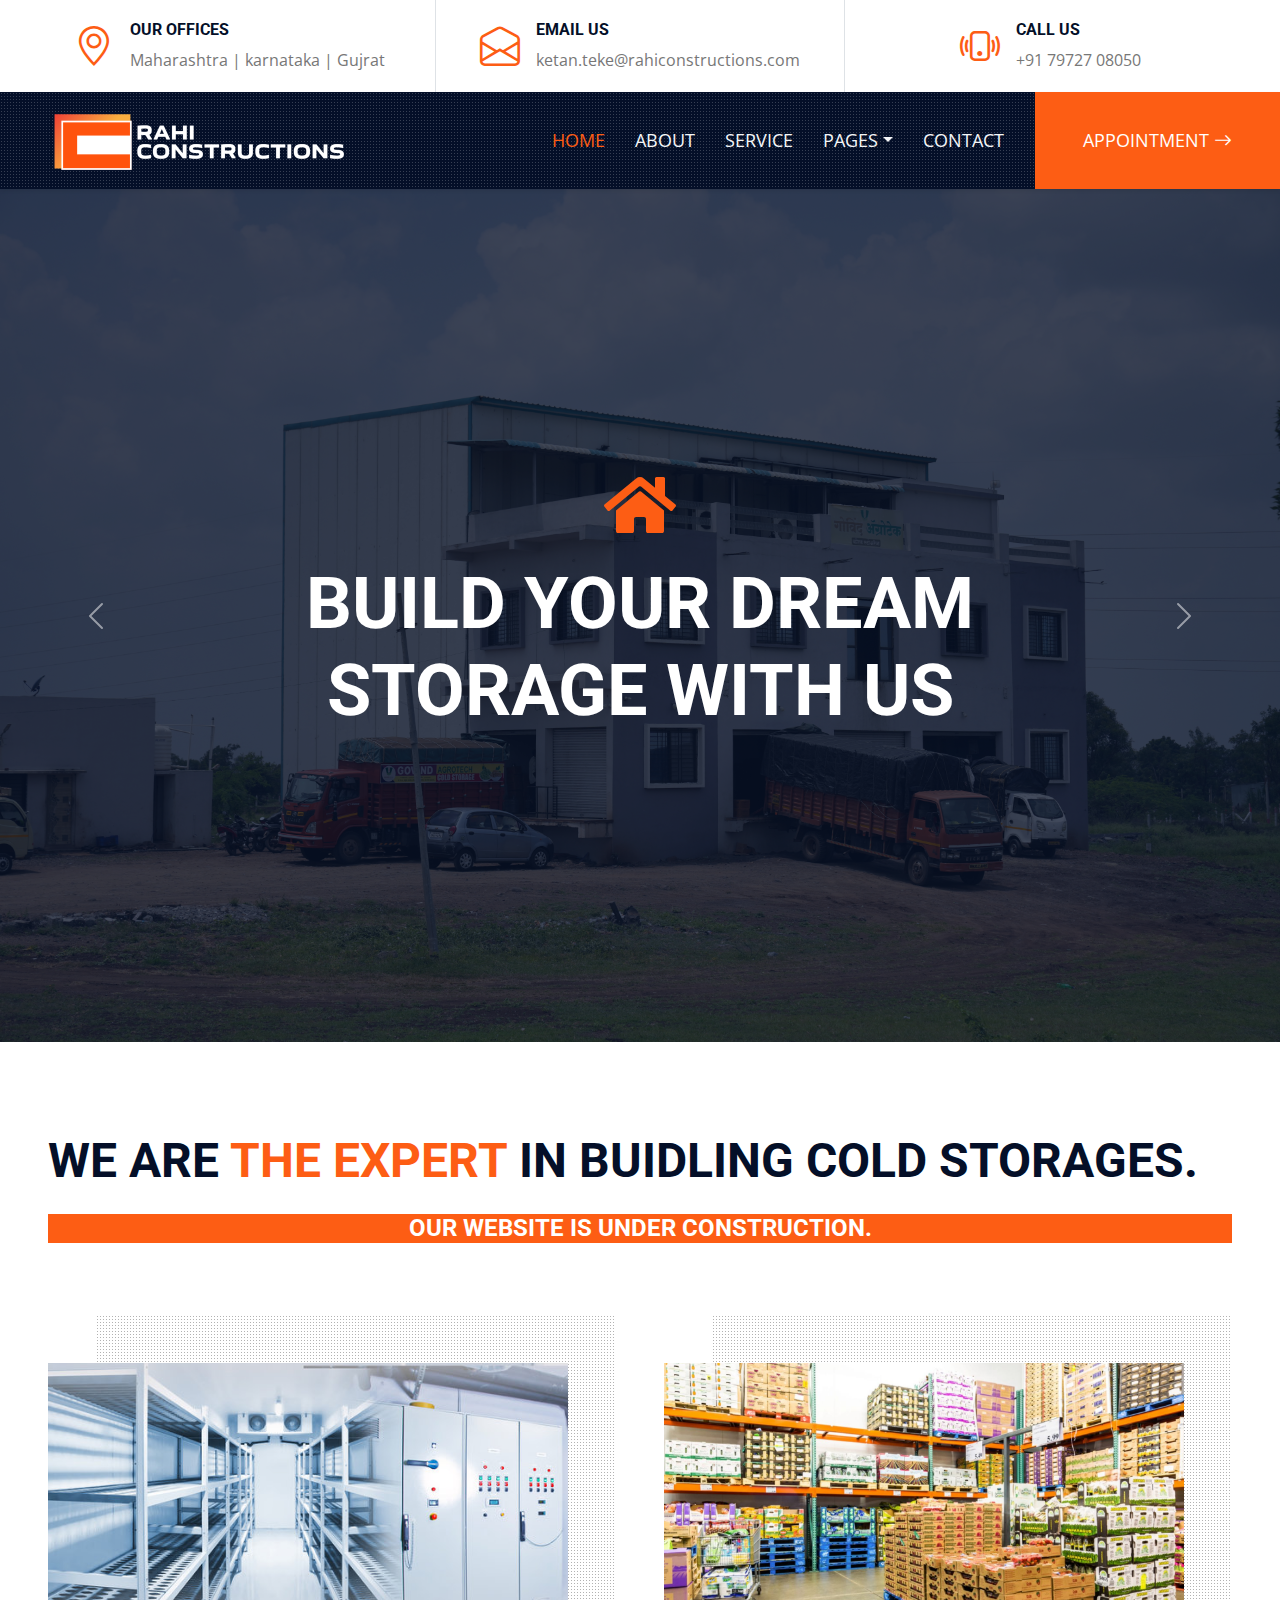
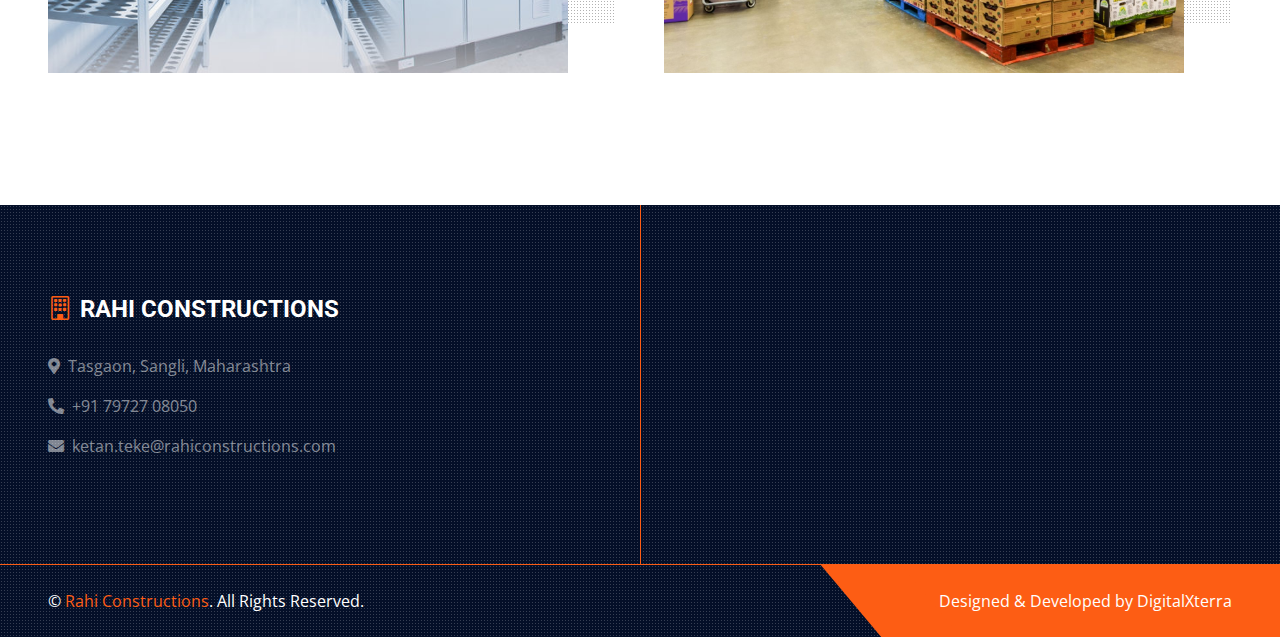
==== index.html @ 9b3f8b4c "Logo Added" ====
<!DOCTYPE html>
<html lang="en">

<head>
    <meta charset="utf-8">
    <title>Rahi Constructions</title>
    <meta content="width=device-width, initial-scale=1.0" name="viewport"> 

    <!-- Favicon -->
    <link href="img/rahiicon.png" rel="icon">

    <!-- Google Web Fonts -->
    <link rel="preconnect" href="https://fonts.gstatic.com">
    <link href="https://fonts.googleapis.com/css2?family=Open+Sans:wght@400;600&family=Roboto:wght@500;700&display=swap" rel="stylesheet"> 

    <!-- Icon Font Stylesheet -->
    <link href="https://cdnjs.cloudflare.com/ajax/libs/font-awesome/5.15.0/css/all.min.css" rel="stylesheet">
    <link href="https://cdn.jsdelivr.net/npm/bootstrap-icons@1.4.1/font/bootstrap-icons.css" rel="stylesheet">

    <!-- Libraries Stylesheet -->
    <link href="lib/owlcarousel/assets/owl.carousel.min.css" rel="stylesheet">
    <link href="lib/tempusdominus/css/tempusdominus-bootstrap-4.min.css" rel="stylesheet" />
    <link href="lib/lightbox/css/lightbox.min.css" rel="stylesheet">

    <!-- Customized Bootstrap Stylesheet -->
    <link href="css/bootstrap.min.css" rel="stylesheet">

    <!-- Template Stylesheet -->
    <link href="css/style.css" rel="stylesheet">
</head>

<body>
    <!-- Topbar Start -->
    <div class="container-fluid px-5 d-none d-lg-block">
        <div class="row gx-5">
            <div class="col-lg-4 text-center py-3">
                <div class="d-inline-flex align-items-center">
                    <i class="bi bi-geo-alt fs-1 text-primary me-3"></i>
                    <div class="text-start">
                        <h6 class="text-uppercase fw-bold">Our Offices</h6>
                        <span>Maharashtra | karnataka | Gujrat</span>
                    </div>
                </div>
            </div>
            <div class="col-lg-4 text-center border-start border-end py-3">
                <div class="d-inline-flex align-items-center">
                    <i class="bi bi-envelope-open fs-1 text-primary me-3"></i>
                    <div class="text-start">
                        <h6 class="text-uppercase fw-bold">Email Us</h6>
                        <span>ketan.teke@rahiconstructions.com</span>
                    </div>
                </div>
            </div>
            <div class="col-lg-4 text-center py-3">
                <div class="d-inline-flex align-items-center">
                    <i class="bi bi-phone-vibrate fs-1 text-primary me-3"></i>
                    <div class="text-start">
                        <h6 class="text-uppercase fw-bold">Call Us</h6>
                        <span>+91 79727 08050</span>
                    </div>
                </div>
            </div>
        </div>
    </div>
    <!-- Topbar End -->


    <!-- Navbar Start -->
    <div class="container-fluid sticky-top bg-dark bg-light-radial shadow-sm px-5 pe-lg-0">
        <nav class="navbar navbar-expand-lg bg-dark bg-light-radial navbar-dark py-3 py-lg-0">
            <a href="index.html" class="navbar-brand">
                <!-- <h4 class="m-0 display-4 text-uppercase text-white"><i class="bi bi-building text-primary me-2"></i>Rahi</h4> -->
                <img src="img/yy.png" width="300px" height="80px" />
            </a> 
            <button class="navbar-toggler" type="button" data-bs-toggle="collapse" data-bs-target="#navbarCollapse">
                <span class="navbar-toggler-icon"></span>
            </button>
            <div class="collapse navbar-collapse" id="navbarCollapse">
                <div class="navbar-nav ms-auto py-0">
                    <a href="index.html" class="nav-item nav-link active">Home</a>
                    <a href="#" class="nav-item nav-link">About</a>
                    <a href="#" class="nav-item nav-link">Service</a>
                    <div class="nav-item dropdown">
                        <a href="#" class="nav-link dropdown-toggle" data-bs-toggle="dropdown">Pages</a>
                        <div class="dropdown-menu m-0">
                            <a href="#" class="dropdown-item">Our Project</a>
                            <a href="#" class="dropdown-item">The Team</a>
                            <a href="#" class="dropdown-item">Testimonial</a>
                            <a href="#" class="dropdown-item">Blog Grid</a>
                            <a href="#" class="dropdown-item">Blog Detail</a>
                        </div>
                    </div>
                    <a href="#" class="nav-item nav-link">Contact</a>
                    <a href="" class="nav-item nav-link bg-primary text-white px-5 ms-3 d-none d-lg-block">Appointment <i class="bi bi-arrow-right"></i></a>
                </div>
            </div>         
        </nav>
    </div>

    <!-- Carousel Start -->
    <div class="container-fluid p-0">
        <div id="header-carousel" class="carousel slide carousel-fade" data-bs-ride="carousel">
            <div class="carousel-inner">
                <div class="carousel-item active">
                    <img class="w-100" src="img/car1.jpg" alt="Image">
                    <div class="carousel-caption d-flex flex-column align-items-center justify-content-center">
                        <div class="p-3" style="max-width: 900px;">
                            <i class="fa fa-home fa-4x text-primary mb-4 d-none d-sm-block"></i>
                            <h1 class="display-2 text-uppercase text-white mb-md-4">Build Your Dream Storage With Us</h1>
                            <!-- <a href="" class="btn btn-primary py-md-3 px-md-5 mt-2">Get A Quote</a> -->
                        </div>
                    </div>
                </div>
                <div class="carousel-item">
                    <img class="w-100" src="img/car2.jpg" alt="Image">
                    <div class="carousel-caption d-flex flex-column align-items-center justify-content-center">
                        <div class="p-3" style="max-width: 900px;">
                            <i class="fa fa-tools fa-4x text-primary mb-4 d-none d-sm-block"></i>
                            <h1 class="display-2 text-uppercase text-white mb-md-4">We Are Trusted For Your Project</h1>
                            <a href="" class="btn btn-primary py-md-3 px-md-5 mt-2">Contact Us</a>
                        </div>
                    </div>
                </div>
            </div>
            <button class="carousel-control-prev" type="button" data-bs-target="#header-carousel"
                data-bs-slide="prev">
                <span class="carousel-control-prev-icon" aria-hidden="true"></span>
                <span class="visually-hidden">Previous</span>
            </button>
            <button class="carousel-control-next" type="button" data-bs-target="#header-carousel"
                data-bs-slide="next">
                <span class="carousel-control-next-icon" aria-hidden="true"></span>
                <span class="visually-hidden">Next</span>
            </button>
        </div>
    </div>
    <!-- Carousel End -->
    

    <div class="container-fluid py-6 px-5">
        <div class="row g-5">
            <div class="col-lg-12">
                <h1 class="display-5 text-uppercase mb-4">We are <span class="text-primary">the expert</span> in buidling Cold Storages.</h1>
                <h4 class="text-uppercase mb-3 text-body text-center" style="background-color: #FD5D14;color: white !important;">
                     Our Website is under construction.
                </h4>
              
                <p class="mb-4">
                   
                </p>
              
            </div>
            <div class="col-lg-6 pb-6" style="min-height: 400px;">
                <div class="position-relative bg-dark-radial h-100 ms-5">
                    <img class="position-absolute w-100 h-100 mt-5 ms-n5" src="img/hd1.jpg" style="object-fit: cover;">
                </div>
            </div>
            <div class="col-lg-6 pb-6" style="min-height: 400px;">
                <div class="position-relative bg-dark-radial h-100 ms-5">
                    <img class="position-absolute w-100 h-100 mt-5 ms-n5" src="img/sd1.jpg" style="object-fit: cover;">
                </div>
            </div>
        </div>
    </div>
  

   
    <!-- Footer Start -->
    <div class="footer container-fluid position-relative bg-dark bg-light-radial text-white-50 py-6 px-5">
        <div class="row g-5">
            <div class="col-lg-6 pe-lg-5">
                <a href="index.html" class="navbar-brand">
                    <h4 class="m-0 display-7 text-uppercase text-white"><i class="bi bi-building text-primary me-2"></i>Rahi Constructions</h4>
                </a>
             
                <p><i class="fa fa-map-marker-alt me-2"></i>Tasgaon, Sangli, Maharashtra</p>
                <p><i class="fa fa-phone-alt me-2"></i>+91 79727 08050</p>
                <p><i class="fa fa-envelope me-2"></i>ketan.teke@rahiconstructions.com</p>
               
            </div>
        </div>
    </div>

    <div class="container-fluid bg-dark bg-light-radial text-white border-top border-primary px-0">
        <div class="d-flex flex-column flex-md-row justify-content-between">
            <div class="py-4 px-5 text-center text-md-start">
                <p class="mb-0">&copy; <a class="text-primary" href="#">Rahi Constructions</a>. All Rights Reserved.</p>
            </div>
            <div class="py-4 px-5 bg-primary footer-shape position-relative text-center text-md-end">
                <p class="mb-0">Designed & Developed by <a href="https://www.digitalxterra.com" style="color: white;">DigitalXterra</a></p>
            </div>
        </div>
    </div>
 


    <!-- Back to Top -->
    <a href="#" class="btn btn-lg btn-primary btn-lg-square back-to-top"><i class="bi bi-arrow-up"></i></a>


    <!-- JavaScript Libraries -->
    <script src="https://code.jquery.com/jquery-3.4.1.min.js"></script>
    <script src="https://cdn.jsdelivr.net/npm/bootstrap@5.0.0/dist/js/bootstrap.bundle.min.js"></script>
    <script src="lib/easing/easing.min.js"></script>
    <script src="lib/waypoints/waypoints.min.js"></script>
    <script src="lib/owlcarousel/owl.carousel.min.js"></script>
    <script src="lib/tempusdominus/js/moment.min.js"></script>
    <script src="lib/tempusdominus/js/moment-timezone.min.js"></script>
    <script src="lib/tempusdominus/js/tempusdominus-bootstrap-4.min.js"></script>
    <script src="lib/isotope/isotope.pkgd.min.js"></script>
    <script src="lib/lightbox/js/lightbox.min.js"></script>

    <!-- Template Javascript -->
    <script src="js/main.js"></script>
</body>

</html>
---- css/style.css ----
/********** Template CSS **********/
:root {
    --primary: #FD5D14;
    --secondary: #FDBE33;
    --light: #F4F6F8;
    --dark: #040F28;
}

.pt-6 {
    padding-top: 90px;
}

.pb-6 {
    padding-bottom: 90px;
}

.py-6 {
    padding-top: 90px;
    padding-bottom: 90px;
}

.btn {
    position: relative;
    font-weight: 600;
    text-transform: uppercase;
    transition: .5s;
}

.btn::after {
    position: absolute;
    content: "";
    width: 0;
    height: 5px;
    bottom: -1px;
    left: 50%;
    background: var(--primary);
    transition: .5s;
}

.btn.btn-primary::after {
    background: var(--dark);
}

.btn:hover::after,
.btn.active::after {
    width: 50%;
    left: 25%;
}

.btn-primary {
    color: #FFFFFF;
}

.btn-square {
    width: 36px;
    height: 36px;
}

.btn-sm-square {
    width: 28px;
    height: 28px;
}

.btn-lg-square {
    width: 46px;
    height: 46px;
}

.btn-square,
.btn-sm-square,
.btn-lg-square {
    padding-left: 0;
    padding-right: 0;
    text-align: center;
}

.back-to-top {
    position: fixed;
    display: none;
    left: 50%;
    bottom: 0;
    margin-left: -22px;
    border-radius: 0;
    z-index: 99;
}

.bg-dark-radial {
    background-image: -webkit-repeating-radial-gradient(center center, rgba(0, 0, 0, 0.3), rgba(0, 0, 0, 0.3) 1px, transparent 1px, transparent 100%);
    background-image: -moz-repeating-radial-gradient(center center, rgba(0, 0, 0, 0.3), rgba(0, 0, 0, 0.3) 1px, transparent 1px, transparent 100%);
    background-image: -ms-repeating-radial-gradient(center center, rgba(0, 0, 0, 0.3), rgba(0, 0, 0, 0.3) 1px, transparent 1px, transparent 100%);
    background-image: -o-repeating-radial-gradient(center center, rgba(0, 0, 0, 0.3), rgba(0, 0, 0, 0.3) 1px, transparent 1px, transparent 100%);
    background-image: repeating-radial-gradient(center center, rgba(0, 0, 0, 0.3), rgba(0, 0, 0, 0.3) 1px, transparent 1px, transparent 100%);
    background-size: 3px 3px;
}

.bg-light-radial {
    background-image: -webkit-repeating-radial-gradient(center center, rgba(256, 256, 256, 0.2), rgba(256, 256, 256, 0.2) 1px, transparent 1px, transparent 100%);
    background-image: -moz-repeating-radial-gradient(center center, rgba(256, 256, 256, 0.2), rgba(256, 256, 256, 0.2) 1px, transparent 1px, transparent 100%);
    background-image: -ms-repeating-radial-gradient(center center, rgba(256, 256, 256, 0.2), rgba(256, 256, 256, 0.2) 1px, transparent 1px, transparent 100%);
    background-image: -o-repeating-radial-gradient(center center, rgba(256, 256, 256, 0.2), rgba(256, 256, 256, 0.2) 1px, transparent 1px, transparent 100%);
    background-image: repeating-radial-gradient(center center, rgba(256, 256, 256, 0.2), rgba(256, 256, 256, 0.2) 1px, transparent 1px, transparent 100%);
    background-size: 3px 3px;
}

.navbar-dark .navbar-nav .nav-link {
    position: relative;
    padding: 35px 15px;
    font-size: 18px;
    text-transform: uppercase;
    color: var(--light);
    outline: none;
    transition: .5s;
}

.navbar-dark .navbar-nav .nav-link:hover,
.navbar-dark .navbar-nav .nav-link.active {
    color: var(--primary);
}

@media (max-width: 991.98px) {
    .navbar-dark .navbar-nav .nav-link  {
        margin-left: 0;
        padding: 10px 0;
    }
}

.carousel-caption {
    top: 0;
    left: 0;
    right: 0;
    bottom: 0;
    background: rgba(4, 15, 40, .7);
    z-index: 1;
}

@media (max-width: 576px) {
    .carousel-caption h4 {
        font-size: 18px;
        font-weight: 500 !important;
    }

    .carousel-caption h1 {
        font-size: 30px;
        font-weight: 600 !important;
    }
}

.page-header {
    height: 300px;
    display: flex;
    flex-direction: column;
    align-items: center;
    justify-content: center;
    background: linear-gradient(rgba(4, 15, 40, .7), rgba(4, 15, 40, .7)), url(../img/carousel-1.jpg) center center no-repeat;
    background-size: cover;
}

.service-item .service-icon {
    margin-top: -50px;
    width: 100px;
    height: 100px;
    display: flex;
    align-items: center;
    justify-content: center;
    border-radius: 100px;
}

.service-item .service-icon i {
    transition: .2s;
}

.service-item:hover .service-icon i {
    font-size: 60px;
}

.portfolio-item {
    margin-bottom: 60px;
}

.portfolio-title {
    position: absolute;
    display: flex;
    flex-direction: column;
    justify-content: center;
    height: 120px;
    padding: 0 30px;
    right: 30px;
    left: 30px;
    bottom: -60px;
    background: #FFFFFF;
    z-index: 3;
}

.portfolio-btn {
    position: absolute;
    display: inline-block;
    top: 50%;
    left: 50%;
    margin-top: -60px;
    margin-left: -60px;
    font-size: 120px;
    line-height: 0;
    transition: .1s;
    transition-delay: .3s;
    z-index: 2;
    opacity: 0;
}

.portfolio-item:hover .portfolio-btn {
    opacity: 1;
}

.portfolio-box::before,
.portfolio-box::after {
    position: absolute;
    content: "";
    width: 0;
    height: 100%;
    top: 0;
    transition: .5s;
    z-index: 1;
    background: rgba(4, 15, 40, .7);
}

.portfolio-box::before {
    left: 0;
}

.portfolio-box::after {
    right: 0;
}

.portfolio-item:hover .portfolio-box::before {
    left: 0;
    width: 50%;
}

.portfolio-item:hover .portfolio-box::after {
    right: 0;
    width: 50%;
}

@media (min-width: 992px) {
    .testimonial,
    .contact-form {
        margin-left: -90px;
    }
}

@media (min-width: 992px) {
    .footer::after {
        position: absolute;
        content: "";
        width: 1px;
        height: 100%;
        top: 0;
        left: 50%;
        background: var(--primary)
    }
}

.footer-shape::before {
    position: absolute;
    content: "";
    width: 80px;
    height: 100%;
    top: 0;
    left: -40px;
    background: var(--primary);
    transform: skew(40deg);
}
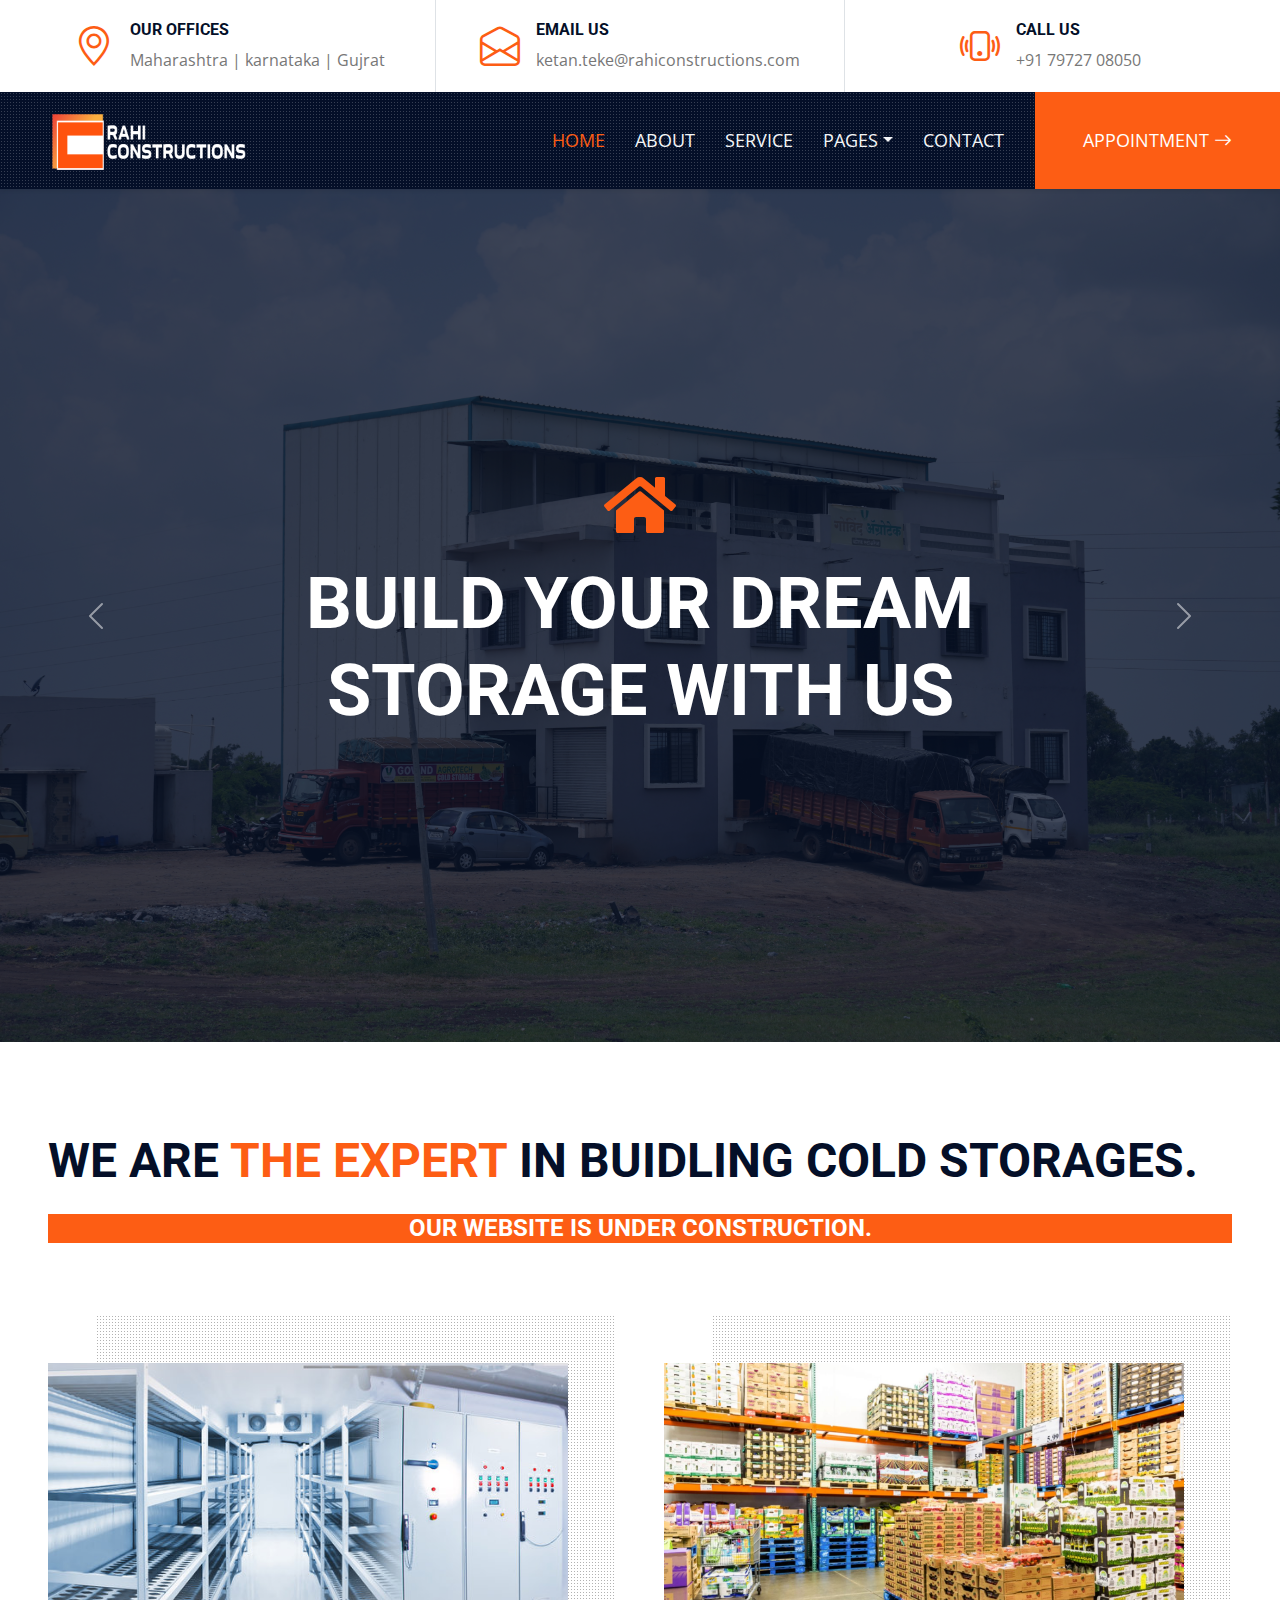
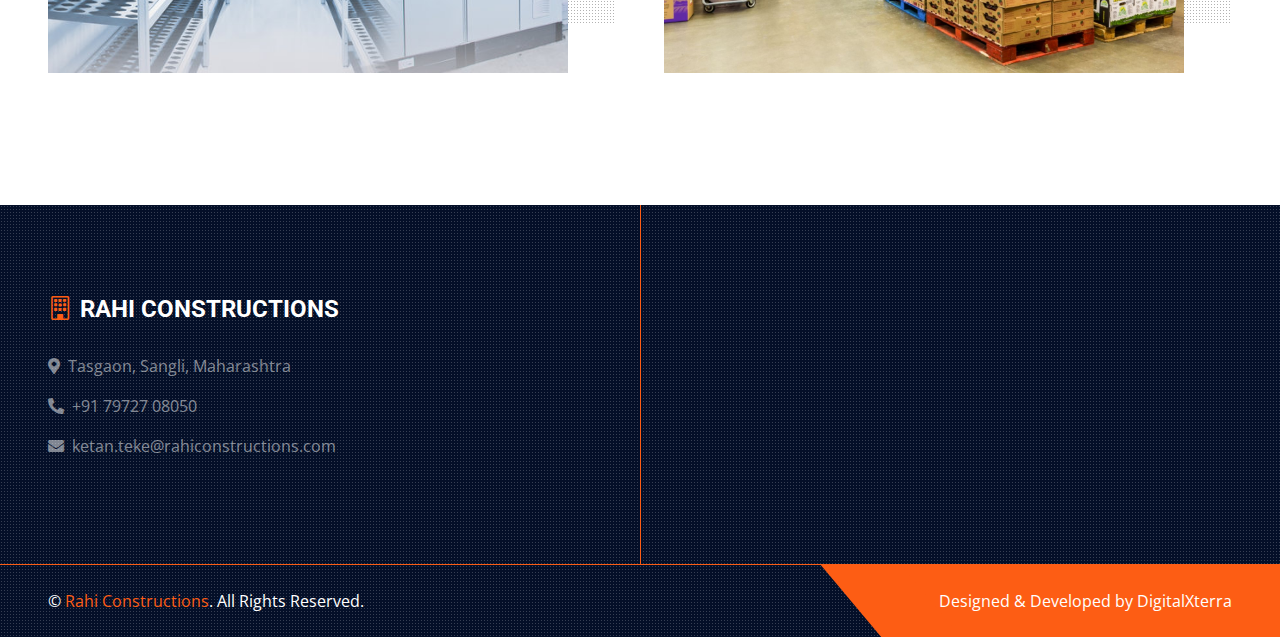
==== commit 677bf1fa: "logo size reduced" ====
--- a/index.html
+++ b/index.html
@@ -70,7 +70,7 @@
         <nav class="navbar navbar-expand-lg bg-dark bg-light-radial navbar-dark py-3 py-lg-0">
             <a href="index.html" class="navbar-brand">
                 <!-- <h4 class="m-0 display-4 text-uppercase text-white"><i class="bi bi-building text-primary me-2"></i>Rahi</h4> -->
-                <img src="img/yy.png" width="300px" height="80px" />
+                <img src="img/yy.png" width="200px" height="80px" />
             </a> 
             <button class="navbar-toggler" type="button" data-bs-toggle="collapse" data-bs-target="#navbarCollapse">
                 <span class="navbar-toggler-icon"></span>
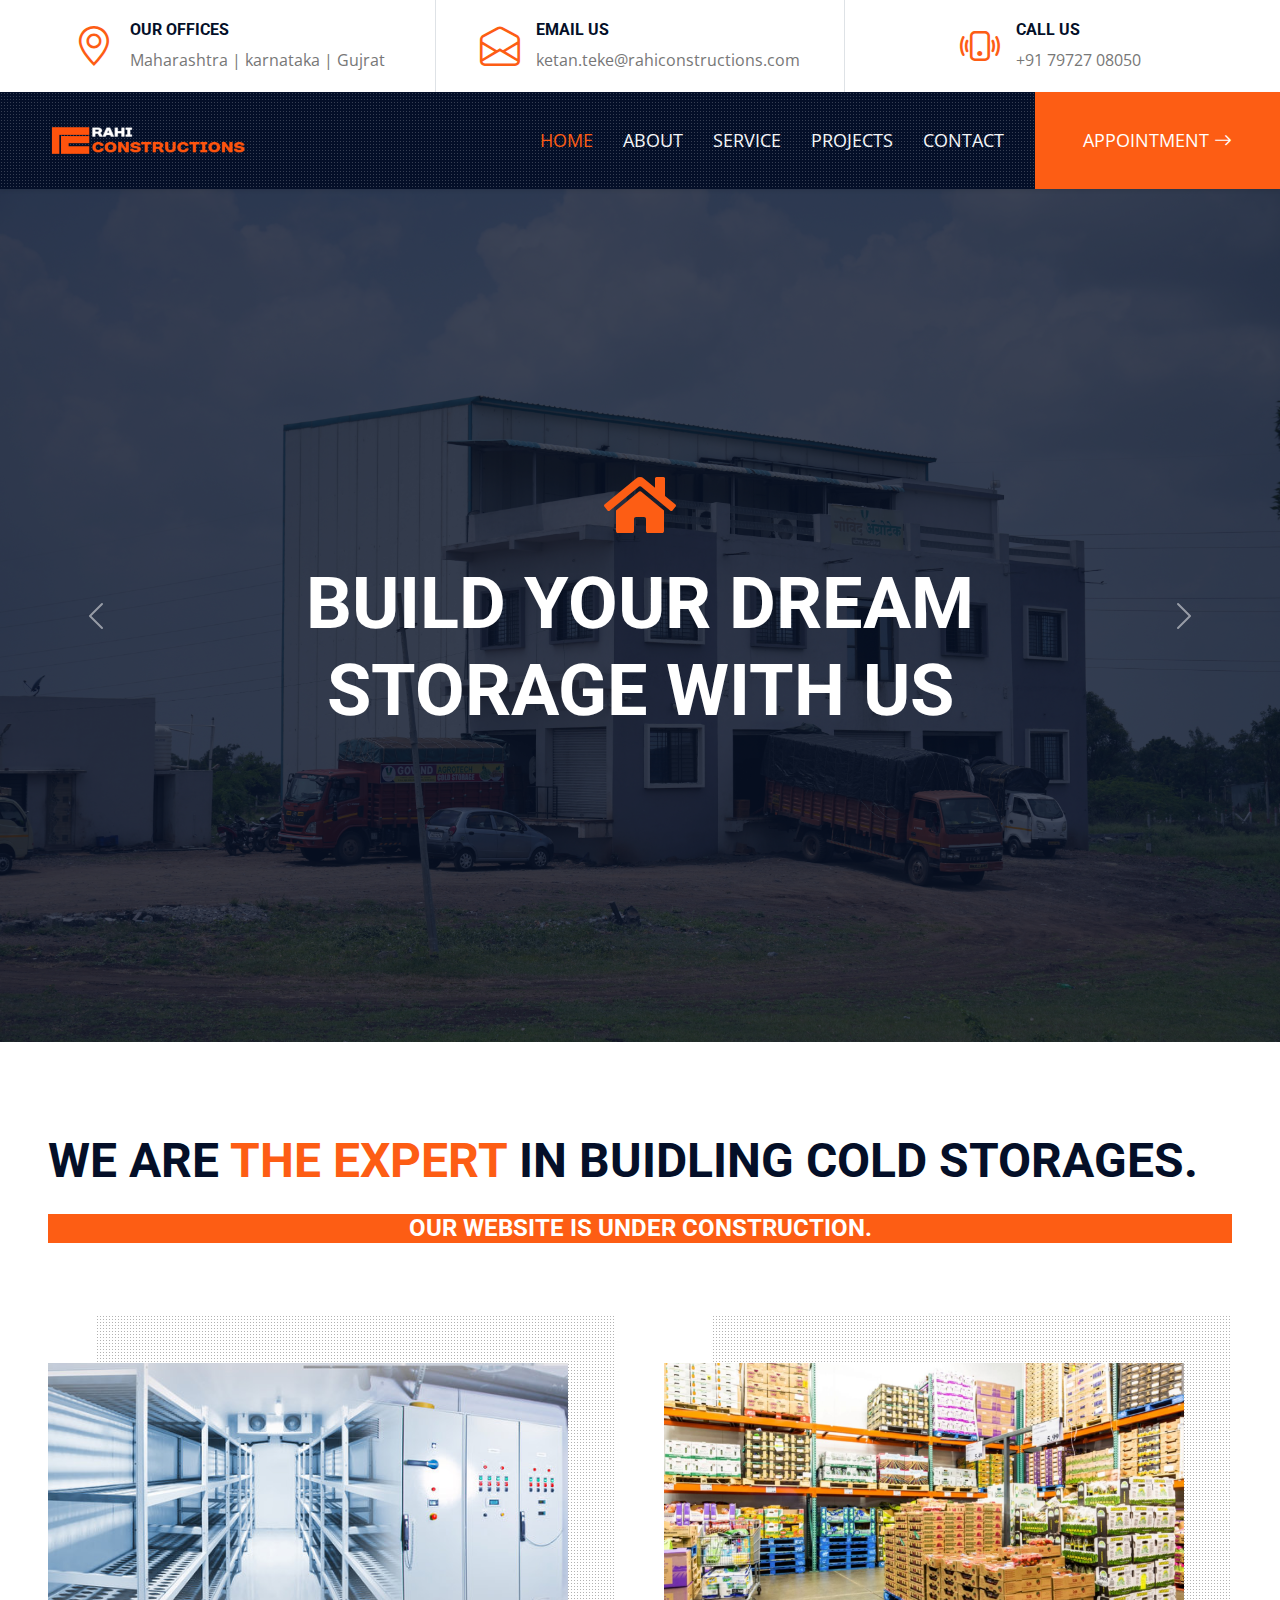
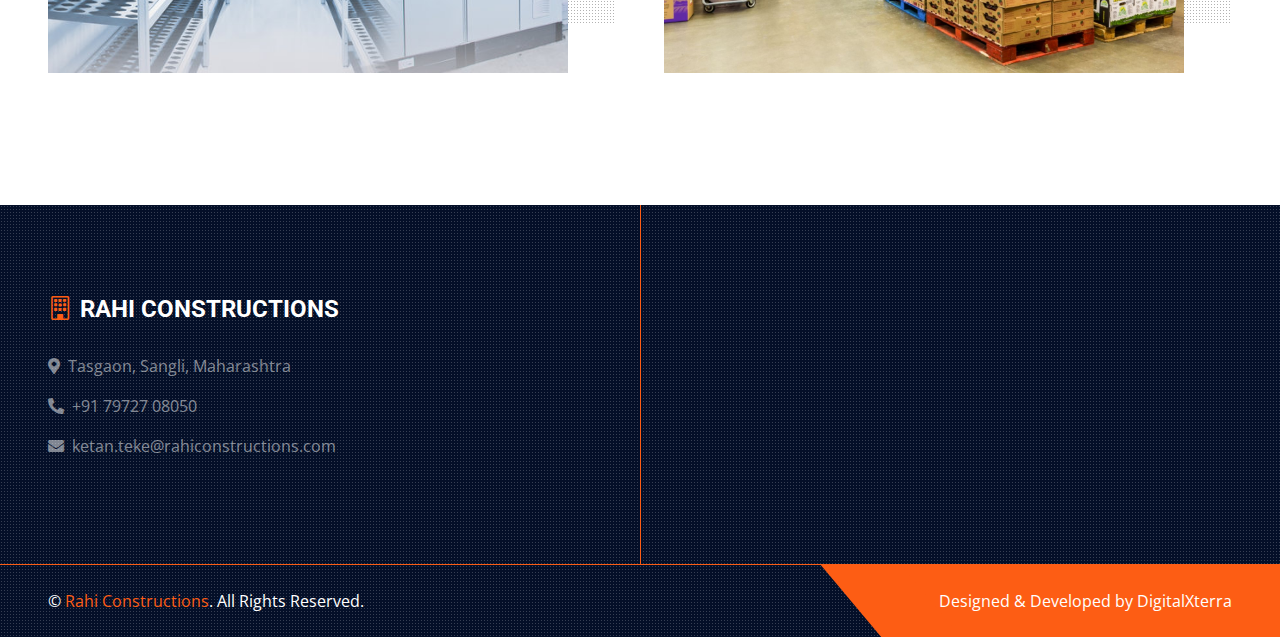
==== commit dd0ac966: "Added all pages" ====
--- a/index.html
+++ b/index.html
@@ -78,19 +78,10 @@
             <div class="collapse navbar-collapse" id="navbarCollapse">
                 <div class="navbar-nav ms-auto py-0">
                     <a href="index.html" class="nav-item nav-link active">Home</a>
-                    <a href="#" class="nav-item nav-link">About</a>
-                    <a href="#" class="nav-item nav-link">Service</a>
-                    <div class="nav-item dropdown">
-                        <a href="#" class="nav-link dropdown-toggle" data-bs-toggle="dropdown">Pages</a>
-                        <div class="dropdown-menu m-0">
-                            <a href="#" class="dropdown-item">Our Project</a>
-                            <a href="#" class="dropdown-item">The Team</a>
-                            <a href="#" class="dropdown-item">Testimonial</a>
-                            <a href="#" class="dropdown-item">Blog Grid</a>
-                            <a href="#" class="dropdown-item">Blog Detail</a>
-                        </div>
-                    </div>
-                    <a href="#" class="nav-item nav-link">Contact</a>
+                    <a href="about.html" class="nav-item nav-link">About</a>
+                    <a href="service.html" class="nav-item nav-link">Service</a>
+                    <a href="project.html" class="nav-item nav-link">Projects</a>
+                    <a href="contact.html" class="nav-item nav-link">Contact</a>
                     <a href="" class="nav-item nav-link bg-primary text-white px-5 ms-3 d-none d-lg-block">Appointment <i class="bi bi-arrow-right"></i></a>
                 </div>
             </div>         
@@ -104,7 +95,7 @@
                 <div class="carousel-item active">
                     <img class="w-100" src="img/car1.jpg" alt="Image">
                     <div class="carousel-caption d-flex flex-column align-items-center justify-content-center">
-                        <div class="p-3" style="max-width: 900px;">
+                        <div class="p-3" style="max-width: 900px;max-height: 400px;">
                             <i class="fa fa-home fa-4x text-primary mb-4 d-none d-sm-block"></i>
                             <h1 class="display-2 text-uppercase text-white mb-md-4">Build Your Dream Storage With Us</h1>
                             <!-- <a href="" class="btn btn-primary py-md-3 px-md-5 mt-2">Get A Quote</a> -->
@@ -114,10 +105,10 @@
                 <div class="carousel-item">
                     <img class="w-100" src="img/car2.jpg" alt="Image">
                     <div class="carousel-caption d-flex flex-column align-items-center justify-content-center">
-                        <div class="p-3" style="max-width: 900px;">
+                        <div class="p-3" style="max-width: 900px;max-height: 400px;">
                             <i class="fa fa-tools fa-4x text-primary mb-4 d-none d-sm-block"></i>
                             <h1 class="display-2 text-uppercase text-white mb-md-4">We Are Trusted For Your Project</h1>
-                            <a href="" class="btn btn-primary py-md-3 px-md-5 mt-2">Contact Us</a>
+                            <a href="contact.html" class="btn btn-primary py-md-3 px-md-5 mt-2">Contact Us</a>
                         </div>
                     </div>
                 </div>
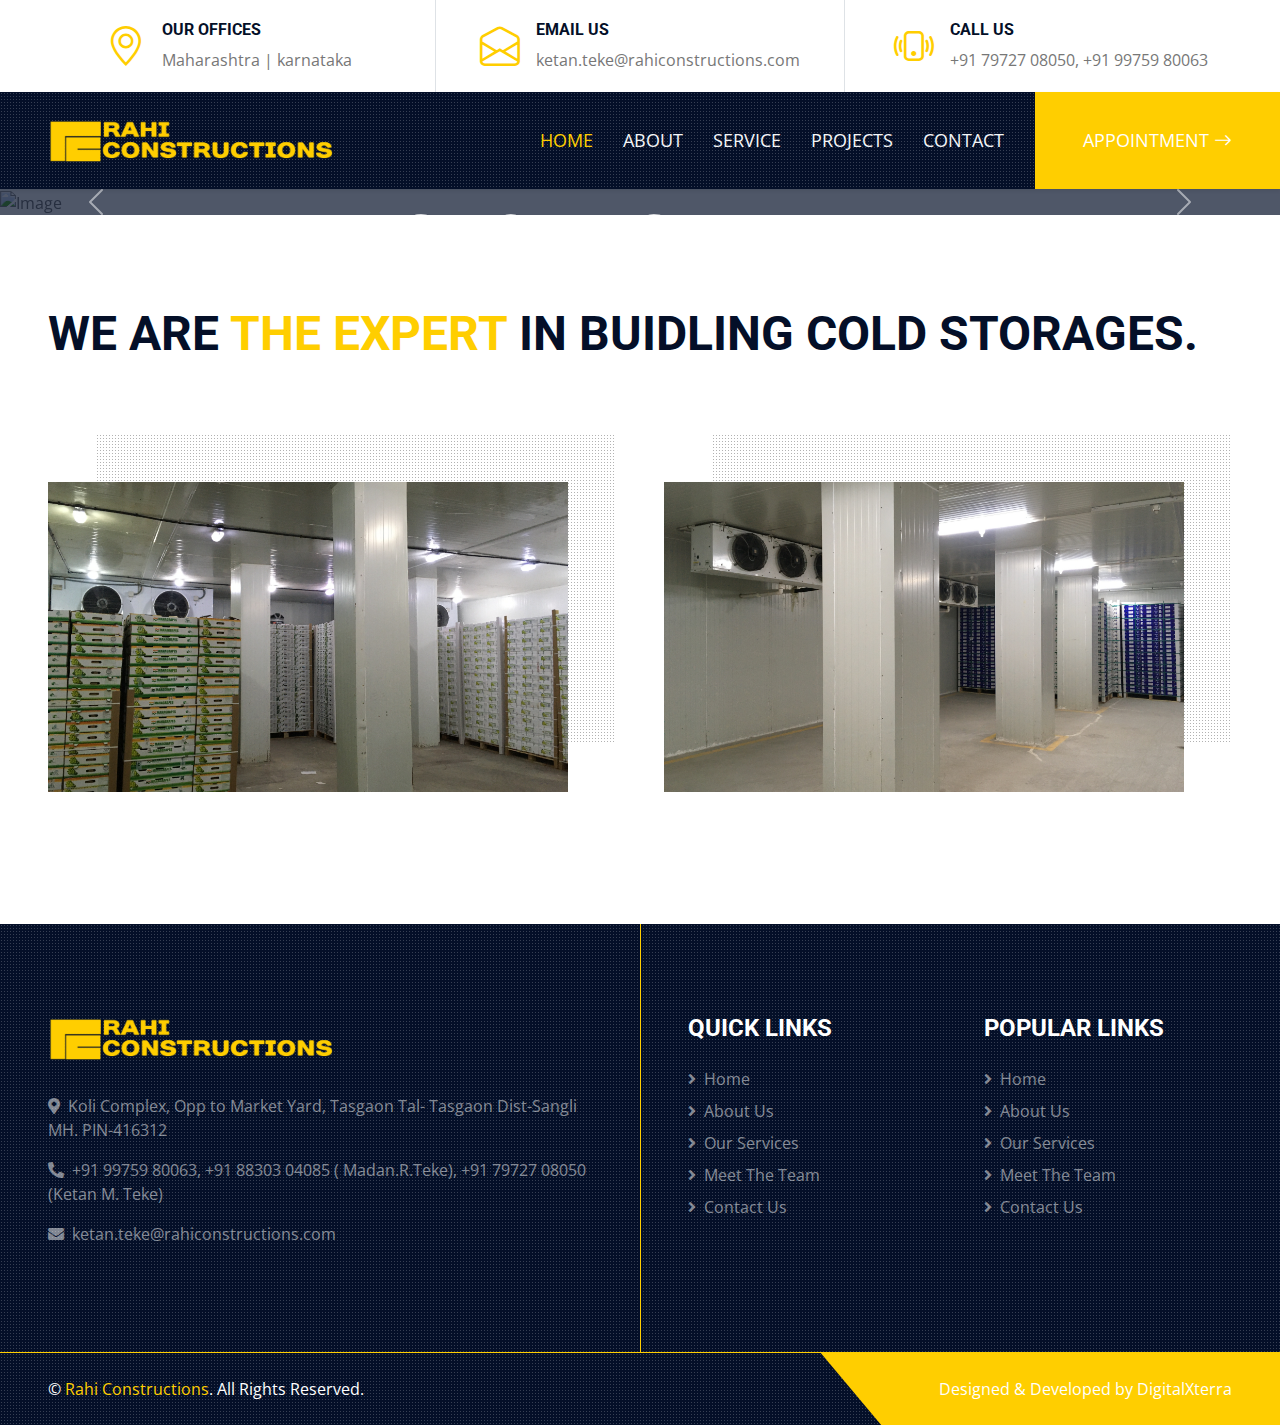
==== commit 34f667b0: "Yellow theme" ====
--- a/index.html
+++ b/index.html
@@ -38,7 +38,7 @@
                     <i class="bi bi-geo-alt fs-1 text-primary me-3"></i>
                     <div class="text-start">
                         <h6 class="text-uppercase fw-bold">Our Offices</h6>
-                        <span>Maharashtra | karnataka | Gujrat</span>
+                        <span>Maharashtra | karnataka</span>
                     </div>
                 </div>
             </div>
@@ -56,7 +56,8 @@
                     <i class="bi bi-phone-vibrate fs-1 text-primary me-3"></i>
                     <div class="text-start">
                         <h6 class="text-uppercase fw-bold">Call Us</h6>
-                        <span>+91 79727 08050</span>
+                        <span>+91 79727 08050,</span>
+                        <span>+91 99759 80063</span>
                     </div>
                 </div>
             </div>
@@ -70,7 +71,7 @@
         <nav class="navbar navbar-expand-lg bg-dark bg-light-radial navbar-dark py-3 py-lg-0">
             <a href="index.html" class="navbar-brand">
                 <!-- <h4 class="m-0 display-4 text-uppercase text-white"><i class="bi bi-building text-primary me-2"></i>Rahi</h4> -->
-                <img src="img/yy.png" width="200px" height="80px" />
+                <img src="img/yy.png" width="300px" height="50px" />
             </a> 
             <button class="navbar-toggler" type="button" data-bs-toggle="collapse" data-bs-target="#navbarCollapse">
                 <span class="navbar-toggler-icon"></span>
@@ -93,21 +94,21 @@
         <div id="header-carousel" class="carousel slide carousel-fade" data-bs-ride="carousel">
             <div class="carousel-inner">
                 <div class="carousel-item active">
-                    <img class="w-100" src="img/car1.jpg" alt="Image">
+                    <img class="w-100" src="img/ca2.jpg" alt="Image">
                     <div class="carousel-caption d-flex flex-column align-items-center justify-content-center">
                         <div class="p-3" style="max-width: 900px;max-height: 400px;">
                             <i class="fa fa-home fa-4x text-primary mb-4 d-none d-sm-block"></i>
-                            <h1 class="display-2 text-uppercase text-white mb-md-4">Build Your Dream Storage With Us</h1>
+                            <h1 class="display-2 text-uppercase text-white mb-md-4">Leaders in cold storage and precooling industry</h1>
                             <!-- <a href="" class="btn btn-primary py-md-3 px-md-5 mt-2">Get A Quote</a> -->
                         </div>
                     </div>
                 </div>
                 <div class="carousel-item">
-                    <img class="w-100" src="img/car2.jpg" alt="Image">
+                    <img class="w-100" src="img/ca1.JPG" alt="Image">
                     <div class="carousel-caption d-flex flex-column align-items-center justify-content-center">
                         <div class="p-3" style="max-width: 900px;max-height: 400px;">
                             <i class="fa fa-tools fa-4x text-primary mb-4 d-none d-sm-block"></i>
-                            <h1 class="display-2 text-uppercase text-white mb-md-4">We Are Trusted For Your Project</h1>
+                            <h1 class="display-2 text-uppercase text-white mb-md-4">Build your dream storage with us</h1>
                             <a href="contact.html" class="btn btn-primary py-md-3 px-md-5 mt-2">Contact Us</a>
                         </div>
                     </div>
@@ -132,10 +133,7 @@
         <div class="row g-5">
             <div class="col-lg-12">
                 <h1 class="display-5 text-uppercase mb-4">We are <span class="text-primary">the expert</span> in buidling Cold Storages.</h1>
-                <h4 class="text-uppercase mb-3 text-body text-center" style="background-color: #FD5D14;color: white !important;">
-                     Our Website is under construction.
-                </h4>
-              
+                
                 <p class="mb-4">
                    
                 </p>
@@ -161,14 +159,43 @@
         <div class="row g-5">
             <div class="col-lg-6 pe-lg-5">
                 <a href="index.html" class="navbar-brand">
-                    <h4 class="m-0 display-7 text-uppercase text-white"><i class="bi bi-building text-primary me-2"></i>Rahi Constructions</h4>
+                    <h4 class="m-0 display-7 text-uppercase text-white"><img src="img/yy.png" width="300px" height="50px" /></h4>
                 </a>
              
-                <p><i class="fa fa-map-marker-alt me-2"></i>Tasgaon, Sangli, Maharashtra</p>
-                <p><i class="fa fa-phone-alt me-2"></i>+91 79727 08050</p>
+                <p><i class="fa fa-map-marker-alt me-2"></i>Koli Complex, Opp to Market Yard, Tasgaon
+
+                    Tal- Tasgaon Dist-Sangli MH.
+   
+                    PIN-416312</p>
+                <p><i class="fa fa-phone-alt me-2"></i>+91 99759 80063, +91 88303 04085 ( Madan.R.Teke), +91 79727 08050 (Ketan M. Teke)</p>
                 <p><i class="fa fa-envelope me-2"></i>ketan.teke@rahiconstructions.com</p>
                
             </div>
+            <div class="col-lg-6 ps-lg-5">
+                <div class="row g-5">
+                    <div class="col-sm-6">
+                        <h4 class="text-white text-uppercase mb-4">Quick Links</h4>
+                        <div class="d-flex flex-column justify-content-start">
+                            <a class="text-white-50 mb-2" href="#"><i class="fa fa-angle-right me-2"></i>Home</a>
+                            <a class="text-white-50 mb-2" href="#"><i class="fa fa-angle-right me-2"></i>About Us</a>
+                            <a class="text-white-50 mb-2" href="#"><i class="fa fa-angle-right me-2"></i>Our Services</a>
+                            <a class="text-white-50 mb-2" href="#"><i class="fa fa-angle-right me-2"></i>Meet The Team</a>
+                            <a class="text-white-50" href="#"><i class="fa fa-angle-right me-2"></i>Contact Us</a>
+                        </div>
+                    </div>
+                    <div class="col-sm-6">
+                        <h4 class="text-white text-uppercase mb-4">Popular Links</h4>
+                        <div class="d-flex flex-column justify-content-start">
+                            <a class="text-white-50 mb-2" href="#"><i class="fa fa-angle-right me-2"></i>Home</a>
+                            <a class="text-white-50 mb-2" href="#"><i class="fa fa-angle-right me-2"></i>About Us</a>
+                            <a class="text-white-50 mb-2" href="#"><i class="fa fa-angle-right me-2"></i>Our Services</a>
+                            <a class="text-white-50 mb-2" href="#"><i class="fa fa-angle-right me-2"></i>Meet The Team</a>
+                            <a class="text-white-50" href="#"><i class="fa fa-angle-right me-2"></i>Contact Us</a>
+                        </div>
+                    </div>
+                </div>
+            </div>
+        
         </div>
     </div>
 
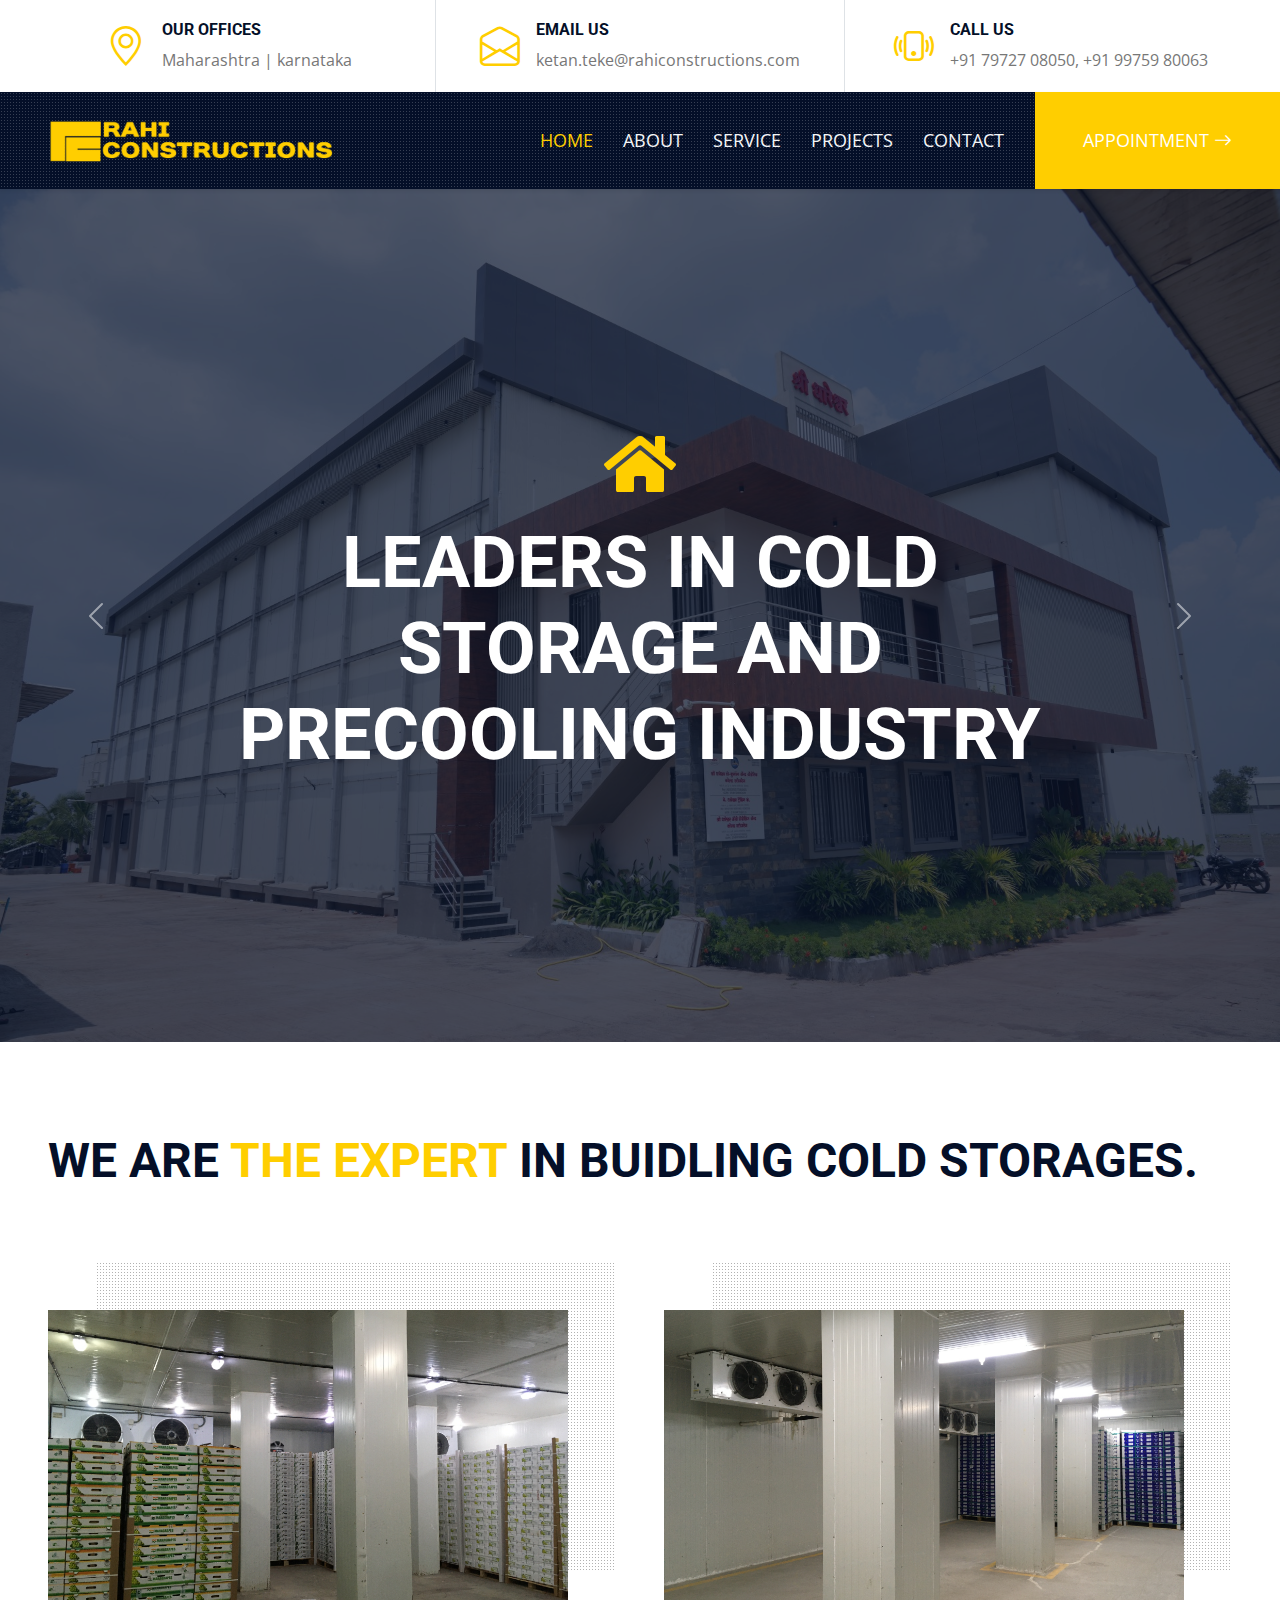
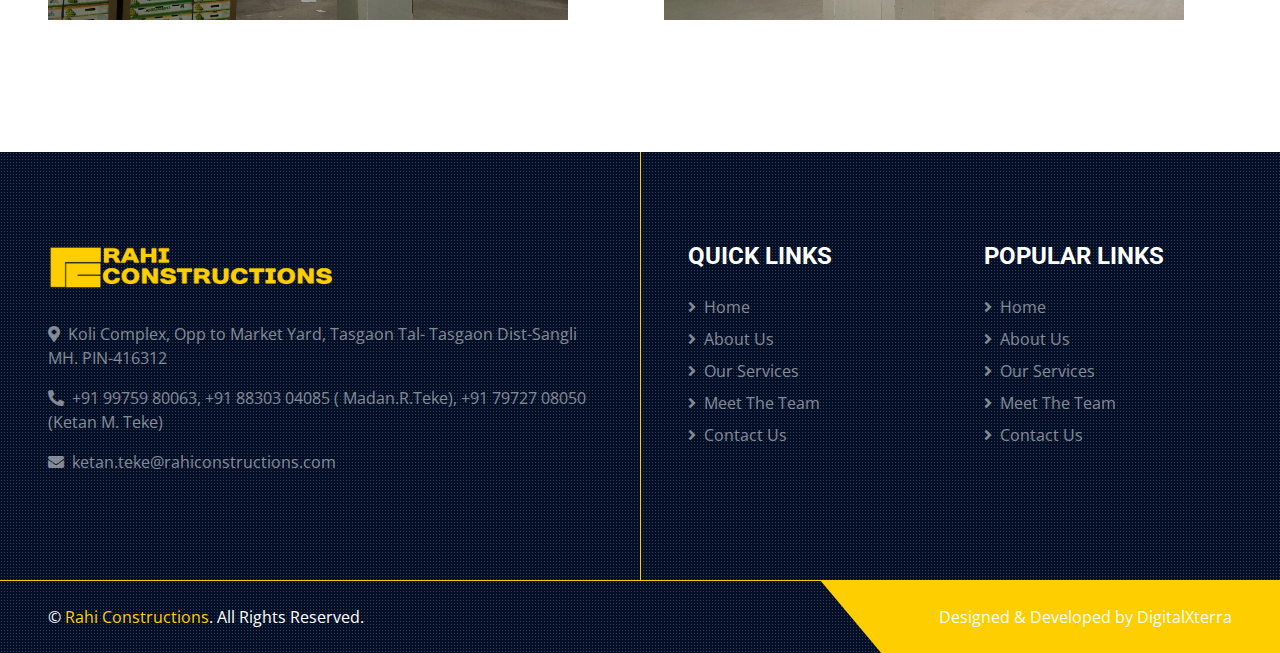
==== commit eaae9ec6: "image issue" ====
--- a/index.html
+++ b/index.html
@@ -94,7 +94,7 @@
         <div id="header-carousel" class="carousel slide carousel-fade" data-bs-ride="carousel">
             <div class="carousel-inner">
                 <div class="carousel-item active">
-                    <img class="w-100" src="img/ca2.jpg" alt="Image">
+                    <img class="w-100" src="img/car2.jpg" alt="Image">
                     <div class="carousel-caption d-flex flex-column align-items-center justify-content-center">
                         <div class="p-3" style="max-width: 900px;max-height: 400px;">
                             <i class="fa fa-home fa-4x text-primary mb-4 d-none d-sm-block"></i>
@@ -104,7 +104,7 @@
                     </div>
                 </div>
                 <div class="carousel-item">
-                    <img class="w-100" src="img/ca1.JPG" alt="Image">
+                    <img class="w-100" src="img/car1.JPG" alt="Image">
                     <div class="carousel-caption d-flex flex-column align-items-center justify-content-center">
                         <div class="p-3" style="max-width: 900px;max-height: 400px;">
                             <i class="fa fa-tools fa-4x text-primary mb-4 d-none d-sm-block"></i>
